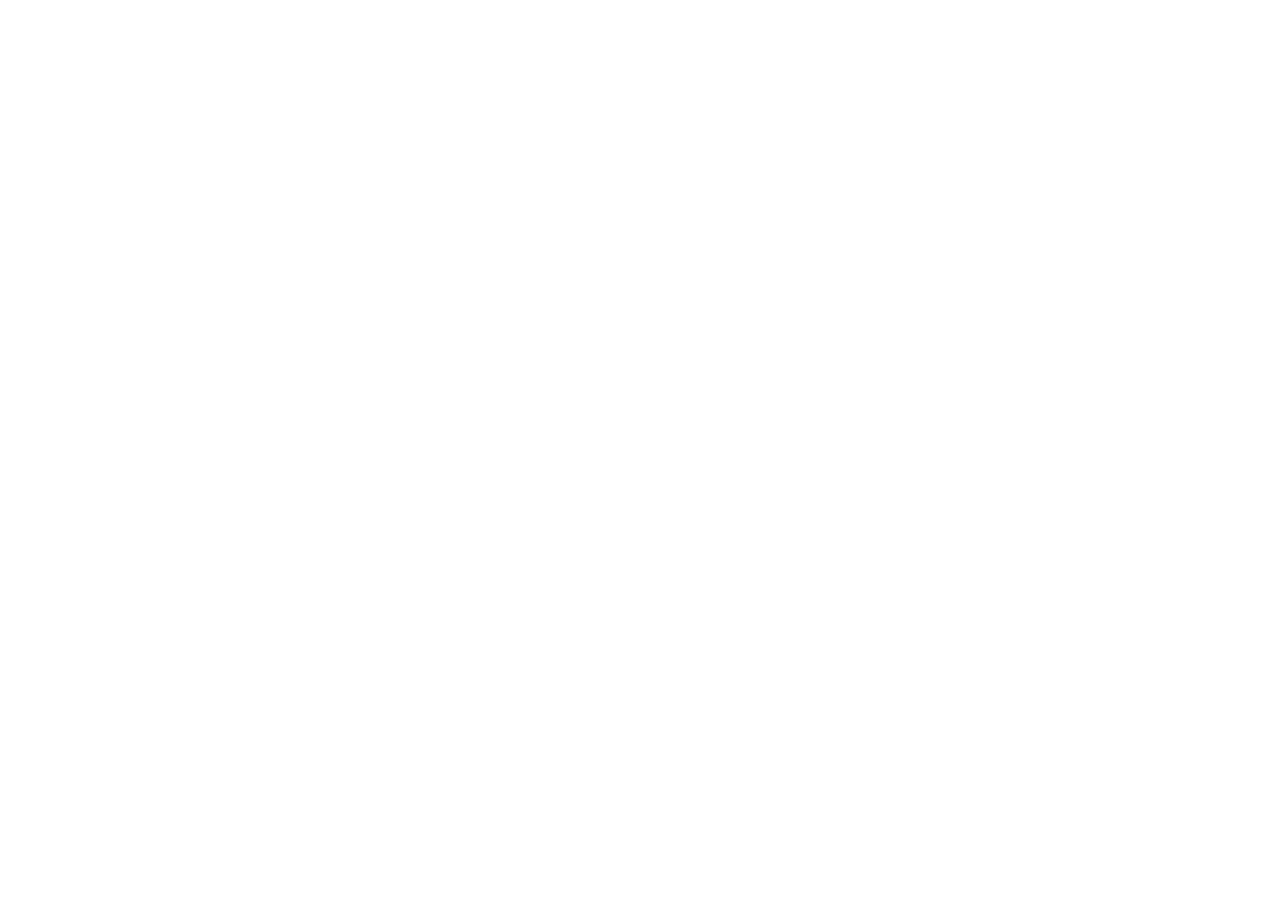
==== index.html @ 97f8a6a3 "first" ====
<!DOCTYPE html>
<html lang="en">
<head>
    <meta charset="UTF-8">
    <meta http-equiv="X-UA-Compatible" content="IE=edge">
    <meta name="viewport" content="width=device-width, initial-scale=1.0">
    <title>Discover</title>
</head>
<body>
    
</body>
</html>
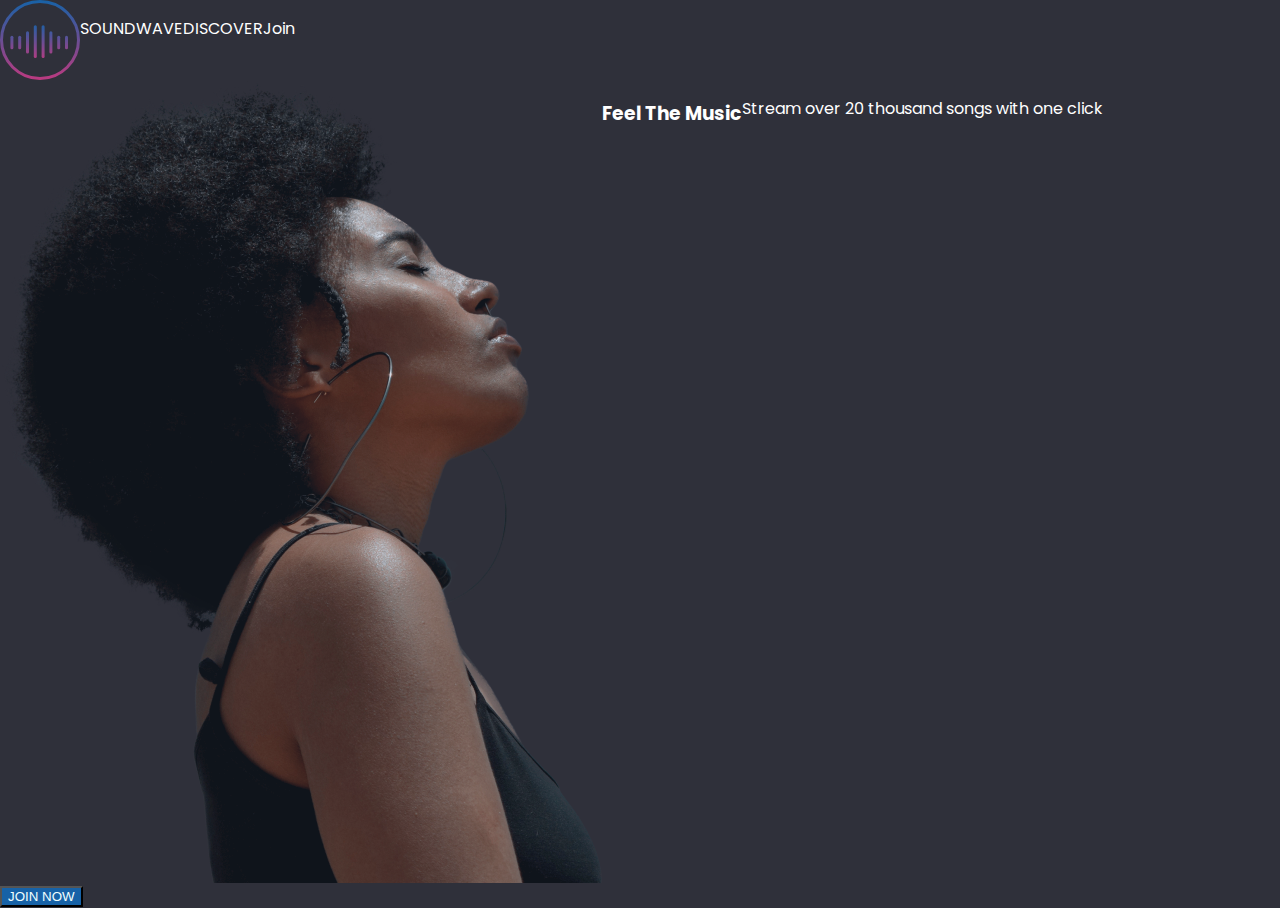
==== commit 321c30ca: "tday" ====
--- a/index.html
+++ b/index.html
@@ -1,12 +1,54 @@
 <!DOCTYPE html>
 <html lang="en">
+
 <head>
     <meta charset="UTF-8">
     <meta http-equiv="X-UA-Compatible" content="IE=edge">
     <meta name="viewport" content="width=device-width, initial-scale=1.0">
-    <title>Discover</title>
+    <link rel="stylesheet" href="styles.css">
+    <title>Discover. </title>
 </head>
+
 <body>
-    
+    <div>
+
+        <div>
+            <img src="/assets/Logo.svg" alt="" srcset="">
+
+            <p>SOUNDWAVE</p>
+
+        </div>
+        <div class="navi">
+            <p>DISCOVER</p>
+
+
+        </div>
+        <p>Join</p>
+
+    </div>
+
+    <div>
+        <div>
+
+            <img src="/assets/landing-page-girl.svg" alt="" srcset="">
+
+        </div>
+
+
+        <div class="Feelmusic">
+            <h3>Feel The Music</h3>
+
+            <p>Stream over 20 thousand songs with one click</p>
+
+        </div>
+        
+        
+        
+        
+    </div>
+    <button>JOIN NOW</button>
+
+
 </body>
+
 </html>--- a/styles.css
+++ b/styles.css
@@ -0,0 +1,28 @@
+@import url("https://fonts.googleapis.com/css2?family=Poppins:ital,wght@0,100;0,200;0,300;0,400;1,100;1,200;1,300&family=Roboto:wght@300&display=swap");
+body {
+  margin: 0;
+  padding: 0;
+  -webkit-box-sizing: border-box;
+          box-sizing: border-box;
+  background-color: #2F303A;
+  font-family: poppins;
+  color: #FFFFFF;
+}
+
+body div {
+  display: -webkit-box;
+  display: -ms-flexbox;
+  display: flex;
+}
+
+body .navi {
+  -webkit-box-pack: end;
+      -ms-flex-pack: end;
+          justify-content: end;
+}
+
+body button {
+  background: #1762A7;
+  color: azure;
+}
+/*# sourceMappingURL=styles.css.map */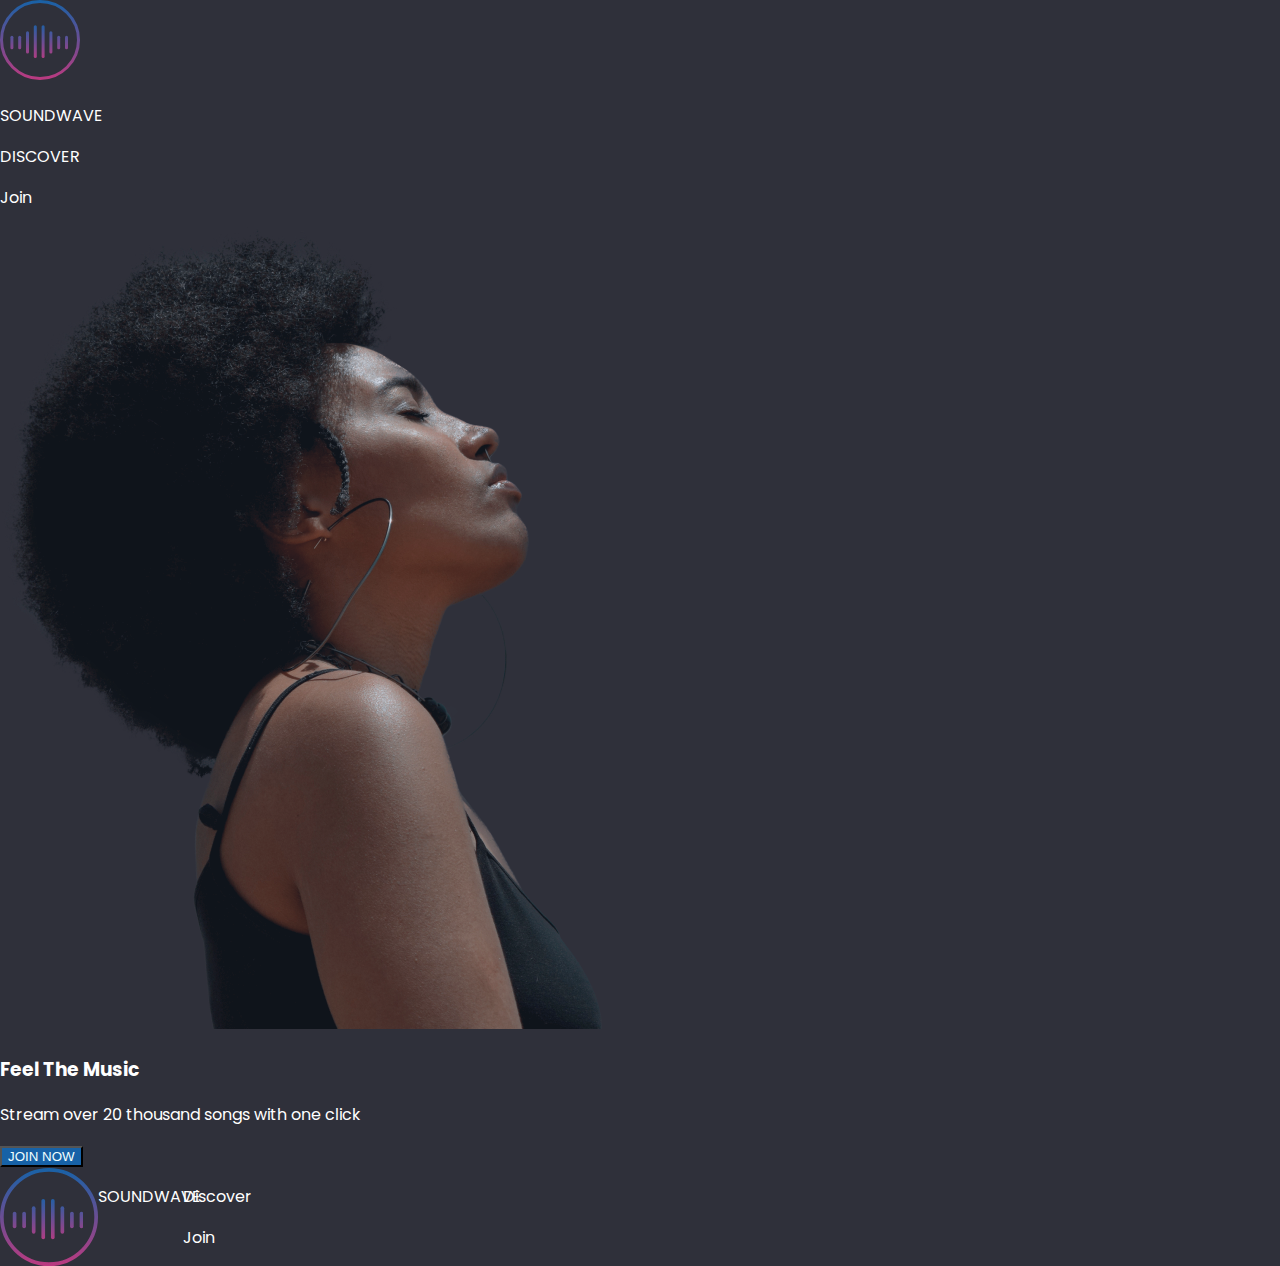
==== commit 8ee01d43: "second" ====
--- a/index.html
+++ b/index.html
@@ -38,15 +38,29 @@
         <div class="Feelmusic">
             <h3>Feel The Music</h3>
 
-            <p>Stream over 20 thousand songs with one click</p>
 
         </div>
-        
-        
-        
-        
+        <p>Stream over 20 thousand songs with one click</p>
+        <button>JOIN NOW</button>
     </div>
-    <button>JOIN NOW</button>
+
+    <div style="display: flex;">
+
+        <div style="display: flex;">
+            <img src="/assets/Logo.svg" alt="" srcset="">
+            <p>SOUNDWAVE</p>
+        </div>
+
+
+        <div>
+
+            <p>Discover</p>
+            <p>Join</p>
+
+        </div>
+
+
+    </div>
 
 
 </body>
--- a/styles.css
+++ b/styles.css
@@ -7,9 +7,12 @@
   background-color: #2F303A;
   font-family: poppins;
   color: #FFFFFF;
+  /*.Feelmusic{
+        @include flexbox($justify:centre)
+    } */
 }
 
-body div {
+body .Womanjp {
   display: -webkit-box;
   display: -ms-flexbox;
   display: flex;
@@ -22,6 +25,7 @@
 }
 
 body button {
+  margin: auto;
   background: #1762A7;
   color: azure;
 }
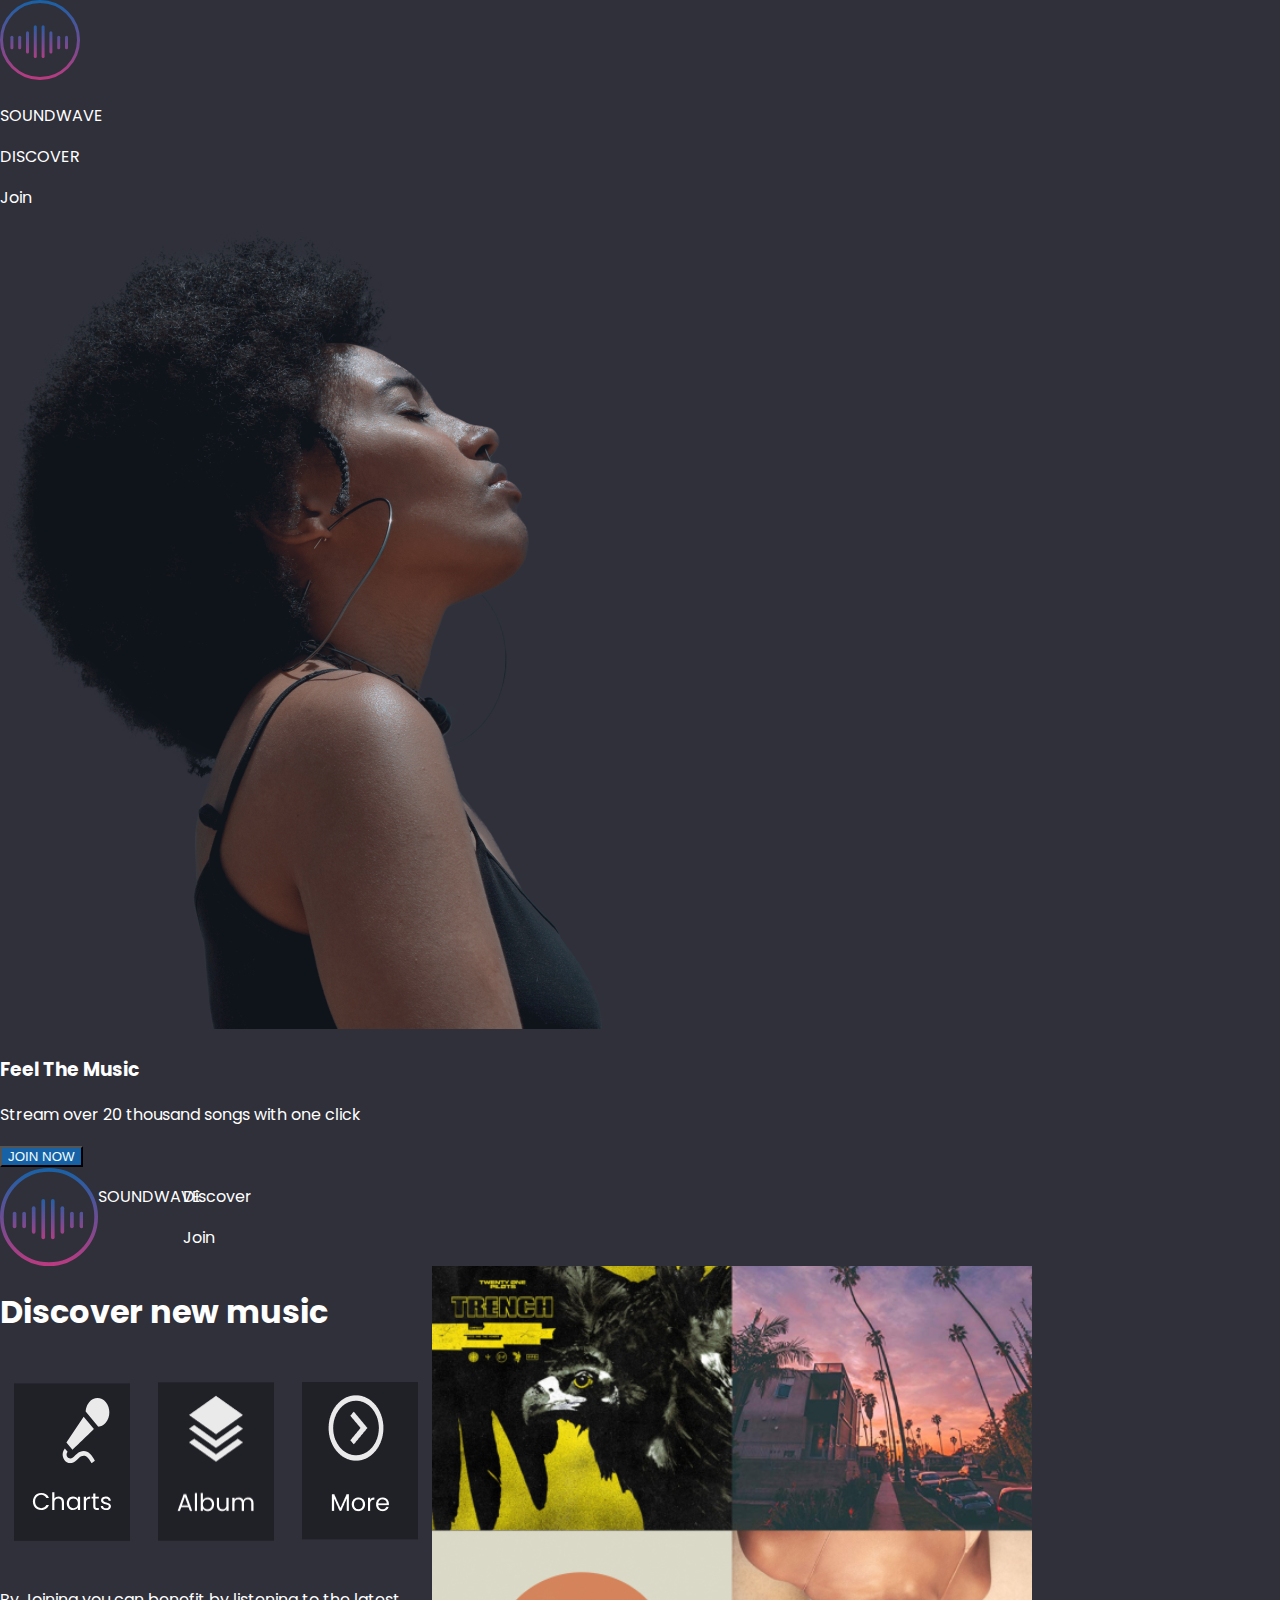
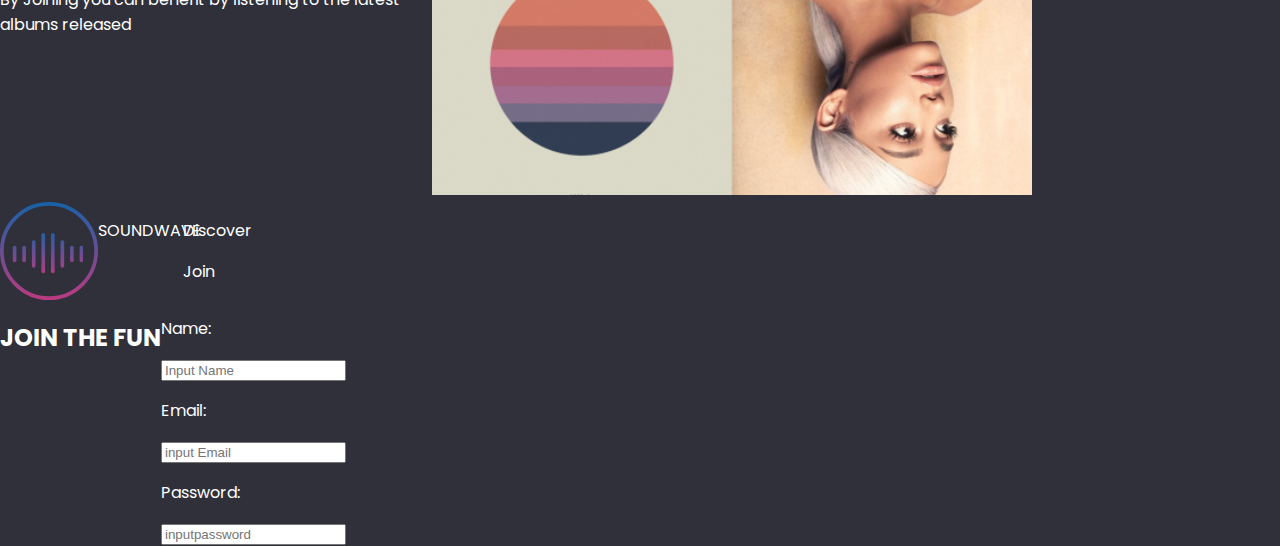
==== commit ce6926d6: "almost" ====
--- a/index.html
+++ b/index.html
@@ -32,35 +32,105 @@
 
             <img src="/assets/landing-page-girl.svg" alt="" srcset="">
 
+            <div class="Feelmusic">
+                <h3>Feel The Music</h3>
+
+
+            </div>
         </div>
 
 
-        <div class="Feelmusic">
-            <h3>Feel The Music</h3>
-
-
-        </div>
         <p>Stream over 20 thousand songs with one click</p>
         <button>JOIN NOW</button>
     </div>
 
-    <div style="display: flex;">
+    <header style="display: flex;">
 
         <div style="display: flex;">
             <img src="/assets/Logo.svg" alt="" srcset="">
             <p>SOUNDWAVE</p>
         </div>
-
-
         <div>
 
             <p>Discover</p>
             <p>Join</p>
 
         </div>
+    </header>
+
+    <div style="display: inline-flex;">
+
+
+        <div>
+
+            <h1>Discover new music</h1> <br>
+
+            <div style="display: flex;">
+                <img src="/assets/Charts.svg" alt="" srcset="">
+                <img src="/assets/Album.png" alt="" srcset="">
+                <img src="/assets/More.png" alt="" srcset="">
+            </div> <br>
+
+            <p>By Joining you can benefit by listening to the latest <br> albums released</p>
+
+
+
+        </div>
+
+
+
+
+
+
+        <div>
+
+            <img src="/assets/covers.svg" alt="" srcset="">
+
+
+
+
+        </div>
 
 
     </div>
+
+    <header style="display: flex;">
+
+        <div style="display: flex;">
+            <img src="/assets/Logo.svg" alt="" srcset="">
+            <p>SOUNDWAVE</p>
+        </div>
+        <div>
+
+            <p>Discover</p>
+            <p>Join</p>
+
+        </div>
+    </header>
+
+
+
+
+
+    <div style="display: flex;">
+        <div>
+
+            <h2>JOIN THE FUN</h2>
+        </div>
+
+        <form action="" class="form1">
+            <p>Name:</p>
+            <input type="" placeholder="Input Name">
+
+            <p>Email:</p>
+            <input type="mail" placeholder="input Email">
+
+        <p>Password:</p>
+        <input type="password" placeholder="inputpassword">
+        </form>
+
+    </div>
+
 
 
 </body>
--- a/styles.css
+++ b/styles.css
@@ -1,7 +1,7 @@
 @import url("https://fonts.googleapis.com/css2?family=Poppins:ital,wght@0,100;0,200;0,300;0,400;1,100;1,200;1,300&family=Roboto:wght@300&display=swap");
 body {
   margin: 0;
-  padding: 0;
+  padding: 0%;
   -webkit-box-sizing: border-box;
           box-sizing: border-box;
   background-color: #2F303A;
@@ -29,4 +29,11 @@
   background: #1762A7;
   color: azure;
 }
+
+body .form1 {
+  border: 5px;
+  border-radius: 10px;
+  border-color: blue;
+  border-bottom: 5px;
+}
 /*# sourceMappingURL=styles.css.map */